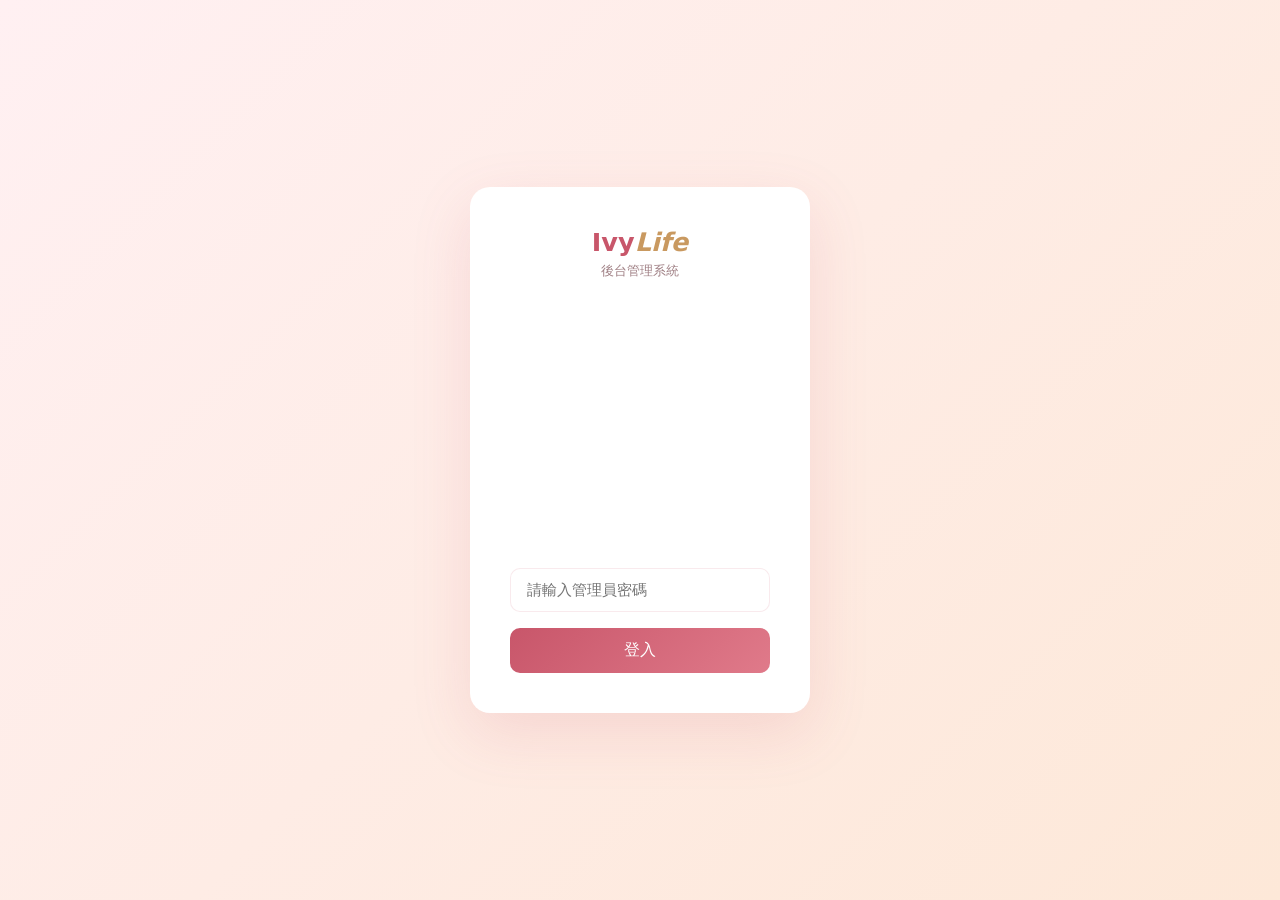
==== ivy-cms/index.html @ 9a185dad "fix(security): add noindex/nocache meta to ivy-cms" ====
<!DOCTYPE html>
<html lang="zh-TW">
<head>
<meta charset="UTF-8">
  <meta name="robots" content="noindex, nofollow, noarchive, nosnippet">
  <meta name="googlebot" content="noindex, nofollow">
  <meta http-equiv="Cache-Control" content="no-store, no-cache, must-revalidate">
  <meta http-equiv="Pragma" content="no-cache"><meta name="viewport" content="width=device-width,initial-scale=1.0">
<title>IvyLife 後台管理</title>
<!-- TipTap -->
<script type="module">
import{Editor}from'https://esm.sh/@tiptap/core@2.1.13';
import StarterKit from'https://esm.sh/@tiptap/starter-kit@2.1.13';
import{Heading}from'https://esm.sh/@tiptap/extension-heading@2.1.13';
import{Color}from'https://esm.sh/@tiptap/extension-color@2.1.13';
import{TextStyle}from'https://esm.sh/@tiptap/extension-text-style@2.1.13';
import Underline from'https://esm.sh/@tiptap/extension-underline@2.1.13';
import{Link}from'https://esm.sh/@tiptap/extension-link@2.1.13';
import{Image}from'https://esm.sh/@tiptap/extension-image@2.1.13';
// Extend Heading to preserve id + style attributes (for TOC anchors)
const CustomHeading=Heading.extend({addAttributes(){return{...this.parent?.(),id:{default:null,parseHTML:el=>el.getAttribute('id')||null,renderHTML:a=>a.id?{id:a.id}:{}},style:{default:null,parseHTML:el=>el.getAttribute('style')||null,renderHTML:a=>a.style?{style:a.style}:{}}};}});
// Extend Link to preserve name + id attributes
const CustomLink=Link.extend({addAttributes(){return{...this.parent?.(),name:{default:null,parseHTML:el=>el.getAttribute('name')||null,renderHTML:a=>a.name?{name:a.name}:{}},id:{default:null,parseHTML:el=>el.getAttribute('id')||null,renderHTML:a=>a.id?{id:a.id}:{}}};}});
// Extend Image to preserve data-link attribute (for clickable images)
const CustomImage=Image.extend({addAttributes(){return{...this.parent?.(),dataLink:{default:null,parseHTML:el=>{var p=el.parentElement;if(p&&p.tagName==='A'&&p.getAttribute('href'))return p.getAttribute('href');return el.getAttribute('data-link')||null;},renderHTML:a=>a.dataLink?{'data-link':a.dataLink}:{}}};}});
window._TT={Editor,StarterKit,Heading,Color,TextStyle,Underline,CustomHeading,CustomLink,CustomImage};
document.dispatchEvent(new Event('tiptap-ready'));
</script>
<style>
*{box-sizing:border-box;margin:0;padding:0}
:root{--rose:#c8566a;--rose-l:#f2a5b0;--rose-p:#fff0f2;--gold:#c99960;--dark:#2d2020;--gray:#a08085;--bg:#f8f4f5;--bd:rgba(200,86,106,0.12)}
body{font-family:'Noto Sans TC',system-ui,sans-serif;background:var(--bg);color:var(--dark)}
.lw{min-height:100vh;display:flex;align-items:center;justify-content:center;background:linear-gradient(135deg,#fff0f2,#fde8d8)}
.lb{background:white;border-radius:20px;padding:2.5rem;width:340px;box-shadow:0 20px 60px rgba(200,86,106,0.15);text-align:center}
.ll{font-size:1.6rem;font-weight:700;margin-bottom:0.3rem}.ll .ivy{color:var(--rose)}.ll .life{color:var(--gold);font-style:italic}
.ls{font-size:0.82rem;color:var(--gray);margin-bottom:18rem}
.lb input{width:100%;padding:12px 16px;border:1.5px solid var(--bd);border-radius:10px;font-size:0.95rem;outline:none;font-family:inherit;margin-bottom:1rem}
.lb input:focus{border-color:var(--rose)}
.bp{width:100%;padding:12px;background:linear-gradient(135deg,var(--rose),#e07a8a);color:white;border:none;border-radius:10px;font-size:1rem;font-family:inherit;cursor:pointer;font-weight:500}
.al{display:grid;grid-template-columns:220px 1fr;min-height:100vh}
.sb{background:var(--dark);color:white;padding:1.5rem 0;position:sticky;top:0;height:100vh;overflow-y:auto;display:flex;flex-direction:column}
.sl{display:flex;align-items:center;gap:8px;padding:0 1.5rem 1.5rem;border-bottom:1px solid rgba(255,255,255,0.08);font-size:1.2rem;font-weight:700}
.sl .ivy{color:var(--rose-l)}.sl .life{color:var(--gold);font-style:italic}
.sm{padding:1rem 0;list-style:none;flex:1}
.sm li button{display:flex;align-items:center;gap:0.7rem;width:100%;padding:0.7rem 1.5rem;color:rgba(255,255,255,0.6);font-size:0.88rem;background:none;border:none;cursor:pointer;font-family:inherit;transition:all 0.2s}
.sm li.ac button{color:white;background:rgba(200,86,106,0.2);border-left:3px solid var(--rose)}
.sm li button:hover{color:white;background:rgba(200,86,106,0.1)}
.sf{padding:0 1.5rem 1.5rem;margin-top:auto}
.ma{background:var(--bg);overflow-y:auto;height:calc(100vh - 56px)}
.tb{background:white;border-bottom:1px solid var(--bd);padding:1rem 2rem;display:flex;align-items:center;justify-content:space-between;position:sticky;top:0;z-index:10}
.tb h1{font-size:1.1rem;font-weight:600}
.btn{padding:8px 18px;border-radius:8px;font-size:0.85rem;font-family:inherit;cursor:pointer;border:none;font-weight:500;transition:all 0.2s}
.bo{background:white;color:var(--rose);border:1.5px solid var(--rose-l)!important}
.br{background:linear-gradient(135deg,var(--rose),#e07a8a);color:white;border:none}
.bs{padding:5px 12px;font-size:0.78rem}
.ct{padding:2rem}
.sg{display:grid;grid-template-columns:repeat(4,1fr);gap:1rem;margin-bottom:1.5rem}
.sc{background:white;border-radius:12px;padding:1.2rem 1.5rem;border:1px solid var(--bd)}
.sc .n{font-size:2rem;font-weight:700;color:var(--rose)}.sc .l{font-size:0.78rem;color:var(--gray);margin-top:0.2rem}
.pn{background:white;border-radius:16px;border:1px solid var(--bd);overflow:clip;margin-bottom:1.5rem}
.ph{padding:1.2rem 1.5rem;border-bottom:1px solid var(--bd);display:flex;align-items:center;justify-content:space-between}
.ph h2{font-size:0.95rem;font-weight:600}
.pb{padding:1.5rem}
.fr{display:grid;grid-template-columns:1fr 1fr;gap:1rem;margin-bottom:1rem}
.fg{display:flex;flex-direction:column;gap:0.4rem;margin-bottom:1rem}
.fg label{font-size:0.8rem;font-weight:500;color:var(--gray)}
.fg input,.fg select,.fg textarea{padding:10px 14px;border:1.5px solid var(--bd);border-radius:8px;font-size:0.88rem;outline:none;font-family:inherit;color:var(--dark);background:white;transition:border-color 0.2s}
.fg input:focus,.fg select:focus,.fg textarea:focus{border-color:var(--rose)}
.fg textarea{resize:vertical;min-height:80px}
#qe{min-height:400px;font-size:0.92rem}#qe .ProseMirror{min-height:200px;outline:none;padding:12px;line-height:1.7;font-size:1rem;word-break:break-word}
.ProseMirror h2{font-size:1.35rem;font-weight:700;margin:1rem 0 .4rem}
.ProseMirror h3{font-size:1.15rem;font-weight:600;margin:.8rem 0 .3rem}
.ProseMirror p{margin:.3rem 0}
.ProseMirror ul,.ProseMirror ol{padding-left:1.4rem;margin:.3rem 0}
.ProseMirror blockquote{border-left:4px solid var(--rose);padding-left:.8rem;color:#555;margin:.6rem 0}
.ProseMirror pre{background:#1e1e2e;color:#cdd6f4;padding:1rem;border-radius:6px;overflow-x:auto}
.ProseMirror code{background:#f0f0f0;padding:1px 4px;border-radius:3px}
.ProseMirror img{max-width:100%;border-radius:8px;display:block;margin:.5rem 0}
.ProseMirror a{color:var(--rose);text-decoration:underline}
.ProseMirror-focused{outline:none}
#tt-bar{display:flex;flex-wrap:wrap;gap:3px;padding:6px 8px;background:#fff;border-bottom:1px solid var(--bd);position:sticky;top:0;z-index:100;box-shadow:0 2px 6px rgba(0,0,0,.07);border-radius:8px 8px 0 0}
.tt-btn{padding:3px 7px;border:1px solid #e0e0e0;border-radius:4px;background:#fff;cursor:pointer;font-size:12px;min-width:26px;text-align:center;line-height:1.6;transition:background .12s}
.tt-btn:hover{background:#f5f5f5}
.tt-btn.on{background:var(--rose);color:#fff;border-color:var(--rose)}
.tt-sep{width:1px;background:#e0e0e0;margin:2px 3px;align-self:stretch}
.tt-sel{padding:3px 5px;border:1px solid #e0e0e0;border-radius:4px;font-size:12px;background:#fff;cursor:pointer;height:26px}
.tt-color{width:22px;height:22px;padding:0;border:1px solid #e0e0e0;border-radius:4px;cursor:pointer}<!DOCTYPE html>
<html lang="zh-TW">
<head>
<meta charset="UTF-8"><meta name="viewport" content="width=device-width,initial-scale=1.0">
<title>IvyLife 後台管理</title>
<!-- TipTap -->
<script type="module">
import{Editor}from'https://esm.sh/@tiptap/core@2.1.13';
import StarterKit from'https://esm.sh/@tiptap/starter-kit@2.1.13';
import{Color}from'https://esm.sh/@tiptap/extension-color@2.1.13';
import{TextStyle}from'https://esm.sh/@tiptap/extension-text-style@2.1.13';
import Underline from'https://esm.sh/@tiptap/extension-underline@2.1.13';
import{Link}from'https://esm.sh/@tiptap/extension-link@2.1.13';
import{Image}from'https://esm.sh/@tiptap/extension-image@2.1.13';
window._TT={Editor,StarterKit,Color,TextStyle,Underline,Link,Image};
document.dispatchEvent(new CustomEvent('tiptap-ready'));
</script>
<style>
*{box-sizing:border-box;margin:0;padding:0}
:root{--rose:#c8566a;--rose-l:#f2a5b0;--rose-p:#fff0f2;--gold:#c99960;--dark:#2d2020;--gray:#a08085;--bg:#f8f4f5;--bd:rgba(200,86,106,0.12)}
body{font-family:'Noto Sans TC',system-ui,sans-serif;background:var(--bg);color:var(--dark)}
.lw{min-height:100vh;display:flex;align-items:center;justify-content:center;background:linear-gradient(135deg,#fff0f2,#fde8d8)}
.lb{background:white;border-radius:20px;padding:2.5rem;width:340px;box-shadow:0 20px 60px rgba(200,86,106,0.15);text-align:center}
.ll{font-size:1.6rem;font-weight:700;margin-bottom:0.3rem}.ll .ivy{color:var(--rose)}.ll .life{color:var(--gold);font-style:italic}
.ls{font-size:0.82rem;color:var(--gray);margin-bottom:18rem}
.lb input{width:100%;padding:12px 16px;border:1.5px solid var(--bd);border-radius:10px;font-size:0.95rem;outline:none;font-family:inherit;margin-bottom:1rem}
.lb input:focus{border-color:var(--rose)}
.bp{width:100%;padding:12px;background:linear-gradient(135deg,var(--rose),#e07a8a);color:white;border:none;border-radius:10px;font-size:1rem;font-family:inherit;cursor:pointer;font-weight:500}
.al{display:grid;grid-template-columns:220px 1fr;min-height:100vh}
.sb{background:var(--dark);color:white;padding:1.5rem 0;position:sticky;top:0;height:100vh;overflow-y:auto;display:flex;flex-direction:column}
.sl{display:flex;align-items:center;gap:8px;padding:0 1.5rem 1.5rem;border-bottom:1px solid rgba(255,255,255,0.08);font-size:1.2rem;font-weight:700}
.sl .ivy{color:var(--rose-l)}.sl .life{color:var(--gold);font-style:italic}
.sm{padding:1rem 0;list-style:none;flex:1}
.sm li button{display:flex;align-items:center;gap:0.7rem;width:100%;padding:0.7rem 1.5rem;color:rgba(255,255,255,0.6);font-size:0.88rem;background:none;border:none;cursor:pointer;font-family:inherit;transition:all 0.2s}
.sm li.ac button{color:white;background:rgba(200,86,106,0.2);border-left:3px solid var(--rose)}
.sm li button:hover{color:white;background:rgba(200,86,106,0.1)}
.sf{padding:0 1.5rem 1.5rem;margin-top:auto}
.ma{background:var(--bg);overflow-y:auto;height:calc(100vh - 56px)}
.tb{background:white;border-bottom:1px solid var(--bd);padding:1rem 2rem;display:flex;align-items:center;justify-content:space-between;position:sticky;top:0;z-index:10}
.tb h1{font-size:1.1rem;font-weight:600}
.btn{padding:8px 18px;border-radius:8px;font-size:0.85rem;font-family:inherit;cursor:pointer;border:none;font-weight:500;transition:all 0.2s}
.bo{background:white;color:var(--rose);border:1.5px solid var(--rose-l)!important}
.br{background:linear-gradient(135deg,var(--rose),#e07a8a);color:white;border:none}
.bs{padding:5px 12px;font-size:0.78rem}
.ct{padding:2rem}
.sg{display:grid;grid-template-columns:repeat(4,1fr);gap:1rem;margin-bottom:1.5rem}
.sc{background:white;border-radius:12px;padding:1.2rem 1.5rem;border:1px solid var(--bd)}
.sc .n{font-size:2rem;font-weight:700;color:var(--rose)}.sc .l{font-size:0.78rem;color:var(--gray);margin-top:0.2rem}
.pn{background:white;border-radius:16px;border:1px solid var(--bd);overflow:clip;margin-bottom:1.5rem}
.ph{padding:1.2rem 1.5rem;border-bottom:1px solid var(--bd);display:flex;align-items:center;justify-content:space-between}
.ph h2{font-size:0.95rem;font-weight:600}
.pb{padding:1.5rem}
.fr{display:grid;grid-template-columns:1fr 1fr;gap:1rem;margin-bottom:1rem}
.fg{display:flex;flex-direction:column;gap:0.4rem;margin-bottom:1rem}
.fg label{font-size:0.8rem;font-weight:500;color:var(--gray)}
.fg input,.fg select,.fg textarea{padding:10px 14px;border:1.5px solid var(--bd);border-radius:8px;font-size:0.88rem;outline:none;font-family:inherit;color:var(--dark);background:white;transition:border-color 0.2s}
.fg input:focus,.fg select:focus,.fg textarea:focus{border-color:var(--rose)}
.fg textarea{resize:vertical;min-height:80px}
#qe{min-height:400px;font-size:0.92rem}#qe .ql-editor{min-height:350px;font-size:0.95rem;line-height:1.8}#qe .ql-editor img{max-width:100%;height:auto;display:block;margin:8px 0}
.ql-toolbar.ql-snow{border-color:var(--bd)!important;border-radius:8px 8px 0 0;position:sticky;top:0;z-index:100;background:white;box-shadow:0 2px 8px rgba(0,0,0,.08)}
.ql-container.ql-snow{border-color:var(--bd)!important;border-radius:0 0 8px 8px;font-family:inherit}
.cu-row{display:flex;gap:0.5rem;align-items:center;flex-wrap:wrap}
.cu-row input{flex:1;min-width:200px}
.cu-btn{cursor:pointer;background:var(--rose);color:white;padding:0.45rem 0.9rem;border-radius:7px;font-size:0.82rem;white-space:nowrap;font-family:inherit;font-weight:500}
.cp-wrap{display:none;align-items:center;gap:0.8rem;margin-top:0.5rem}
.cp-wrap img{max-width:160px;max-height:100px;object-fit:cover;border-radius:6px;border:1px solid var(--bd)}
table{width:100%;border-collapse:collapse}
thead th{font-size:0.75rem;font-weight:600;color:var(--gray);padding:0.6rem 1rem;text-align:left;border-bottom:1px solid var(--bd)}
tbody tr{border-bottom:1px solid var(--bd);cursor:pointer;transition:background 0.15s}
tbody tr:hover{background:var(--rose-p)}
tbody td{padding:0.8rem 1rem;font-size:0.88rem}
.bp2{padding:2px 10px;border-radius:50px;font-size:0.72rem;font-weight:500}
.bp2.pu{background:#d1fae5;color:#065f46}.bp2.dr{background:#fef3c7;color:#92400e}
.tg{position:relative;display:inline-block;width:42px;height:24px}
.tg input{opacity:0;width:0;height:0}
.sl2{position:absolute;cursor:pointer;inset:0;background:#ccc;border-radius:12px;transition:.3s}
.sl2:before{position:absolute;content:"";height:18px;width:18px;left:3px;bottom:3px;background:white;border-radius:50%;transition:.3s}
input:checked+.sl2{background:var(--rose)}
input:checked+.sl2:before{transform:translateX(18px)}
.ts{position:fixed;bottom:2rem;right:2rem;background:#1a1a1a;color:white;padding:12px 20px;border-radius:10px;font-size:0.85rem;z-index:1000;opacity:0;transform:translateY(10px);transition:all 0.3s;pointer-events:none}
.ts.sh{opacity:1;transform:translateY(0)}.ts.ok{border-left:3px solid #10b981}.ts.er{border-left:3px solid #ef4444}
@media(max-width:768px){.al{grid-template-columns:1fr}.sb{display:none}.fr{grid-template-columns:1fr}.sg{grid-template-columns:1fr 1fr}}
.fc.half{width:calc(50% - 8px)}.fg{margin-bottom:14px}.fg>.lb{display:block}.fg.two{display:grid;grid-template-columns:1fr 1fr;gap:14px;margin-bottom:14px}.fg.two>div{margin-bottom:0}.fg{margin-bottom:14px}.fg>.lb{display:block}.fg.two{display:grid;grid-template-columns:1fr 1fr;gap:14px;margin-bottom:14px}.fg.two>div{margin-bottom:0}#p-ca .tb{overflow-x:auto}#p-ca table{width:100%;min-width:400px;border-collapse:collapse}#p-ca table th,#p-ca table td{padding:8px 12px;text-align:left;border-bottom:1px solid #eee;white-space:nowrap;word-break:normal}#p-ca table th{background:var(--rose);color:white;font-weight:600}
</style></head>
<body>
<div id="lp" class="lw">
  <div class="lb">
    <div class="ll"><span class="ivy">Ivy</span><span class="life">Life</span></div>
    <div class="ls">後台管理系統</div>
    <input type="password" id="pwIn" placeholder="請輸入管理員密碼" onkeydown="if(event.key==='Enter')doLogin()">
    <button class="bp" onclick="doLogin()">登入</button>
  </div>
</div>
<div id="ap" class="al" style="display:none">
  <aside class="sb">
    <div class="sl"><span class="ivy">Ivy</span><span class="life">Life</span></div>
    <ul class="sm" id="nav">
      <li data-p="db" class="ac"><button onclick="go('db')">📊 總覽</button></li>
      <li data-p="ar"><button onclick="go('ar')">📝 文章管理</button></li>
      <li data-p="na"><button onclick="go('na')">✏️ 新增文章</button></li>
      <li data-p="ca"><button onclick="go('ca')">🏷️ 分類管理</button></li>
    </ul>
    <div class="sf">
      <a href="/" target="_blank" class="btn bo" style="display:block;text-align:center;font-size:0.82rem;padding:8px;text-decoration:none;margin-bottom:0.5rem">↗ 前往前台</a>
      <button onclick="logout()" style="display:block;width:100%;text-align:center;font-size:0.82rem;padding:6px;background:none;color:rgba(255,255,255,0.4);border:none;cursor:pointer;font-family:inherit">登出</button>
    </div>
  </aside>
  <main class="ma">
    <div id="p-db">
      <div class="tb"><h1>📊 網站總覽</h1><span id="upd" style="font-size:0.78rem;color:var(--gray)"></span></div>
      <div class="ct">
        <div class="sg">
          <div class="sc"><div class="n" id="st">-</div><div class="l">篇文章</div></div>
          <div class="sc"><div class="n" id="sp">-</div><div class="l">已發布</div></div>
          <div class="sc"><div class="n" id="sd">-</div><div class="l">草稿</div></div>
          <div class="sc"><div class="n" id="sc2">-</div><div class="l">個分類</div></div>
        </div>
        <div class="pn"><div class="ph"><h2>最新文章</h2><button class="btn br bs" onclick="go('na')">+ 新增</button></div>
        <table><thead><tr><th>標題</th><th>分類</th><th>狀態</th><th>日期</th><th>操作</th></tr></thead><tbody id="rl"></tbody></table></div>
      </div>
    </div>
    <div id="p-ar" style="display:none">
      <div class="tb"><h1>📝 文章管理</h1><input id="art-search" type="text" placeholder="搜尋文章標題..." oninput="loadAR()" style="padding:6px 12px;border:1px solid var(--bd);border-radius:6px;font-size:14px;width:220px;margin-left:12px"><button class="btn br bs" onclick="go('na')">+ 新增文章</button></div>
      <div class="ct"><div class="pn">
        <table><thead><tr><th>標題</th><th>分類</th><th>狀態</th><th>日期</th><th>操作</th></tr></thead><tbody id="al2"></tbody></table>
      </div></div>
    </div>
    <div id="p-na" style="display:none">
      <div class="tb"><h1 id="ftt">✏️ 新增文章</h1><button class="btn bo bs" onclick="go('db')">✕ 取消</button></div>
      <div class="ct"><div class="pn"><div class="pb">
        <input type="hidden" id="eid">
        <div class="fr">
          <div class="fg"><label>文章標題 *</label><input type="text" id="eti" placeholder="例：台南必吃美食推薦"></div>
          <div class="fg"><label>分類</label><select id="ecat"><option value="">-- 選擇分類 --</option></select></div>
        </div>
        <div class="fr">
          <div class="fg"><label>Slug（網址）*</label><input type="text" id="esl" placeholder="例：tastyfood01"></div>
          <div class="fg"><label>SEO 標題（選填）</label><input type="text" id="emt" placeholder="留空自動帶入標題"></div>
        </div>
        <div class="fg"><label>摘要</label><textarea id="esyn" rows="3" placeholder="一段簡短描述…"></textarea></div>
        <div class="fg"><label>SEO 描述</label><input type="text" id="emd" placeholder="留空自動帶入摘要"></div>
        <div class="fg">
          <label>封面圖片</label>
          <div class="cu-row">
            <input type="text" id="ecov" placeholder="https://... 或點擊上傳">
            <label class="cu-btn">📸 上傳圖片<input type="file" id="cfi" accept="image/*" style="display:none" onchange="uploadCover(event)"></label>
          </div>
          <div class="cp-wrap" id="cpw"><img id="cpi" src="" alt="封面預覽"><span id="cps" style="font-size:0.78rem;color:#888"></span></div>
        </div>
        <div style="border-top:1.5px solid var(--bd);margin:0.5rem 0 1rem;padding-top:1rem"><span style="font-size:0.75rem;font-weight:600;color:var(--rose);letter-spacing:0.08em">📍 店家資訊</span></div>
<div class="fr">
<div class="fg"><label>城市</label><select id="ecity"><option value="">-- 選擇城市 --</option><option value="台北市">台北市</option><option value="新北市">新北市</option><option value="桃園市">桃園市</option><option value="台中市">台中市</option><option value="台南市">台南市</option><option value="高雄市">高雄市</option><option value="基隆市">基隆市</option><option value="新竹市">新竹市</option><option value="嘉義市">嘉義市</option><option value="新竹縣">新竹縣</option><option value="苗栗縣">苗栗縣</option><option value="彰化縣">彰化縣</option><option value="南投縣">南投縣</option><option value="雲林縣">雲林縣</option><option value="嘉義縣">嘉義縣</option><option value="屏東縣">屏東縣</option><option value="宜蘭縣">宜蘭縣</option><option value="花蓮縣">花蓮縣</option><option value="台東縣">台東縣</option><option value="澎湖縣">澎湖縣</option><option value="金門縣">金門縣</option><option value="連江縣">連江縣</option></select></div>
<div class="fg"><label>關鍵字</label><input type="text" id="ekw" placeholder="例：台南美食,拉麵,東區"></div>
</div>
<div class="fr">
<div class="fg"><label>店家名稱</label><input type="text" id="esn" placeholder="例：美味拉麵店"></div>
<div class="fg"><label>電話</label><input type="text" id="esp" placeholder="例：06-1234567"></div>
</div>
<div class="fg"><label>店家地址</label><input type="text" id="esa" placeholder="例：台南市東區東門路一段100號"></div>
<div class="fg"><label>營業時間</label><input type="text" id="esh" placeholder="例：週二至週日 11:00-21:00（週一公休）"></div>
<div class="fg"><label>文章內文</label><div id="tt-editor-wrap" style="border:1px solid var(--bd);border-radius:8px"><div id="tt-bar"></div><div id="tiptap-editor"></div></div></div>
        <div class="fg" style="margin-top:0.5rem">
          <div style="display:flex;align-items:center;gap:0.7rem">
            <label class="tg"><input type="checkbox" id="epub" checked><span class="sl2"></span></label>
            <span style="font-size:0.88rem">立即發布</span>
          </div>
        </div>
        <div style="display:flex;gap:0.8rem;margin-top:1rem">
          <button class="btn" style="background:#f0e8d8;color:#8b6914;border:1px solid #d4b983" onclick="saveAsDraft()">📝 儲存為草稿</button> <button class="btn br" onclick="saveArt()">💾 儲存文章</button>
          <button class="btn bo" onclick="go('ar')">取消</button>
        </div>
      </div></div></div>
    </div>
    <div id="p-ca" style="display:none"><div class="tb"><h1 class="tb h1">🗂️ 分類管理</h1><div style="background:#fff;padding:16px;border-radius:10px;box-shadow:0 1px 4px rgba(0,0,0,.08);margin-bottom:16px"><div class="fg two"><div><label class="lb">分類名稱</label><div class="lb"><input type="text" id="cn-name" placeholder="例：美食餐廳"></div></div><div><label class="lb">Slug</label><div class="lb"><input type="text" id="cn-slug" placeholder="例：tastyfood"></div></div></div><div style="display:flex;gap:12px;align-items:flex-end"><div><label class="lb">排序</label><div class="lb"><input type="number" id="cn-sort" value="1" style="width:80px"></div></div><button class="btn br" onclick="addCat()" style="margin-bottom:1px;height:38px">＋ 新增分類</button></div></div><div style="background:#fff;border-radius:10px;box-shadow:0 1px 4px rgba(0,0,0,.08);overflow:hidden"><table style="width:100%;border-collapse:collapse"><thead><tr style="background:#f9f0f0"><th style="padding:12px 16px;text-align:left;font-size:13px;color:var(--gray)">名稱</th><th style="padding:12px 16px;text-align:left;font-size:13px;color:var(--gray)">Slug</th><th style="padding:12px 16px;text-align:center;font-size:13px;color:var(--gray)">排序</th><th style="padding:12px 16px;text-align:center;font-size:13px;color:var(--gray)">操作</th></tr></thead><tbody id="cl"></tbody></table></div></div></div>
    </div>
  </main>
</div>
<div class="ts" id="ts"></div>
<script>
const SB='https://zsebcpfblecwumbaxeaz.supabase.co';
const K='eyJhbGciOiJIUzI1NiIsInR5cCI6IkpXVCJ9.eyJpc3MiOiJzdXBhYmFzZSIsInJlZiI6InpzZWJjcGZibGVjd3VtYmF4ZWF6Iiwicm9sZSI6InNlcnZpY2Vfcm9sZSIsImlhdCI6MTc3Mzc5NTMyNywiZXhwIjoyMDg5MzcxMzI3fQ.g0rsqNO6cItp8Qw3ybveVwX2afjTSWtS7WFHL_320jQ';
const PW='ivy2024admin';
let eid=null,q=null;

function toast(msg,err){var el=document.getElementById('ts-toast');if(!el){el=document.createElement('div');el.id='ts-toast';el.style='position:fixed;bottom:24px;right:24px;padding:12px 20px;border-radius:8px;font-size:14px;z-index:9999;box-shadow:0 4px 12px rgba(0,0,0,.2);transition:opacity .5s;pointer-events:none';document.body.appendChild(el);}el.textContent=msg;el.style.background=err?'#e53935':'#43a047';el.style.color='#fff';el.style.opacity='1';clearTimeout(el._t);el._t=setTimeout(function(){el.style.opacity='0';},2800);}
function doLogin(){
  const pw=document.getElementById('pwIn').value;
  if(pw===PW){
    sessionStorage.setItem('ia','1');
    document.getElementById('lp').style.display='none';
    document.getElementById('ap').style.display='grid';
    go('db');
  } else {
    const el=document.getElementById('pwIn');
    el.style.borderColor='#ef4444';el.value='';el.placeholder='\u5bc6\u78bc\u932f\u8aa4\uff0c\u8acb\u91cd\u8a66';
    setTimeout(()=>{el.style.borderColor='';el.placeholder='\u8acb\u8f38\u5165\u7ba1\u7406\u54e1\u5bc6\u78bc';},1500);
  }
}
function logout(){sessionStorage.removeItem('ia');location.reload();}

async function sb(path,opts={}){
  const r=await fetch(SB+path,{...opts,headers:{'apikey':K,'Authorization':'Bearer '+K,'Content-Type':'application/json',...(opts.headers||{})}});
  if(!r.ok){const e=await r.text();throw new Error(e);}
  return (r.status===204||r.status===201)?null:r.json();
}

function go(p){
  ['db','ar','na','ca'].forEach(x=>{const e=document.getElementById('p-'+x);if(e)e.style.display=x===p?'block':'none';});
  document.querySelectorAll('#nav li').forEach(li=>li.classList.toggle('ac',li.dataset.p===p));
  if(p==='db')loadDB();
  else if(p==='ar')loadAR();
  else if(p==='na')initNA();
  else if(p==='ca')loadCA();
}

async function loadDB(){
  try{
    const [arts,cats]=await Promise.all([sb('/rest/v1/ivy_articles?select=id,published'),sb('/rest/v1/ivy_categories?select=id')]);
    const s=(id,v)=>{const e=document.getElementById(id);if(e)e.textContent=v;};
    s('st',arts.length);s('sp',arts.filter(a=>a.published).length);s('sd',arts.filter(a=>!a.published).length);s('sc2',cats.length);
    const u=document.getElementById('upd');if(u)u.textContent='\u66f4\u65b0\u65bc '+new Date().toLocaleTimeString('zh-TW');
    const rec=await sb('/rest/v1/ivy_articles?select=id,title,published,created_at,ivy_categories(name)&order=created_at.desc&limit=100');
    const el=document.getElementById('rl');if(el)el.innerHTML=rec.map(row).join('');
  }catch(e){toast('\u8f09\u5165\u5931\u6557\uff1a'+e.message,1);}
}

async function loadAR(){
  try{
    const arts=await sb('/rest/v1/ivy_articles?select=id,title,published,created_at,ivy_categories(name)&order=created_at.desc');
    const q=(document.getElementById('art-search')||{}).value||'';const el=document.getElementById('al2');if(el)el.innerHTML=(q?arts.filter(a=>(a.title||'').toLowerCase().includes(q.toLowerCase())):arts).map(row).join('');
  }catch(e){toast('\u8f09\u5165\u5931\u6557\uff1a'+e.message,1);}
}

function row(a){
  return '<tr data-art-id="'+a.id+'" onclick="editArt('+a.id+')">'
    +'<td style="font-weight:500">'+a.title+'</td>'
    +'<td style="font-size:0.78rem;color:#888">'+(a.ivy_categories?.name||'')+'</td>'
    +'<td><span class="bp2 '+(a.published?'pu':'dr')+'">'+(a.published?'\u5df2\u767c\u5e03':'\u8349\u7a3f')+'</span></td>'
    +'<td style="font-size:0.78rem;color:#888">'+new Date(a.created_at).toLocaleDateString('zh-TW')+'</td>'
    +'<td><button class="btn bo bs" onclick="event.stopPropagation();editArt('+a.id+')">\u7de8\u8f2f</button> <button style="background:#e74c3c;color:white;border:none;padding:4px 10px;border-radius:6px;cursor:pointer;font-size:0.82rem" onclick="event.stopPropagation();delArt('+a.id+')">\ud83d\uddd1 \u522a\u9664</button></td></tr>';
}

async function loadCatSel(){
  const cats=await sb('/rest/v1/ivy_categories?select=id,name&order=sort_order');
  const sel=document.getElementById('ecat');if(!sel)return;
  const v=sel.value;
  sel.innerHTML='<option value="">-- \u9078\u64c7\u5206\u985e --</option>'+cats.map(c=>'<option value="'+c.id+'">'+c.name+'</option>').join('');
  if(v)sel.value=v;
}

async function initNA(){
  eid=null;
  const t=document.getElementById('ftt');if(t)t.textContent='\u270f\ufe0f \u65b0\u589e\u6587\u7ae0';
  ['eid','eti','esl','esyn','ecov','emt','emd','ecity','ekw','esn','esp','esa','esh'].forEach(i=>{const e=document.getElementById(i);if(e)e.value='';});
  const ep=document.getElementById('epub');if(ep)ep.checked=true;
  const cw=document.getElementById('cpw');if(cw)cw.style.display='none';
  await loadCatSel();
  initEditor();
  if(window.editor){window.editor.commands.clearContent();window.editor.history.clear();}
  setTimeout(restoreDraft,500);
}

async function delArt(id){
  if(!confirm('確定要刪除這篇文章？此操作不可撤銷'))return;
  // Optimistic UI: 立即從列表移除
  var row=document.querySelector('[data-art-id="'+id+'"]');
  var parent=row?row.parentElement:null;
  var nextSibling=row?row.nextSibling:null;
  if(row)row.remove();
  toast('✓ 刪除中...');
  // 背景發送 DELETE
  try{
    await sb('/rest/v1/ivy_articles?id=eq.'+id,{method:'DELETE'});
    toast('文章已刪除');
  }catch(e){
    // 失敗則還原列表
    if(row&&parent){
      if(nextSibling)parent.insertBefore(row,nextSibling);
      else parent.appendChild(row);
    }
    toast('刪除失敗：'+e.message,1);
  }
}

async function editArt(id){
  eid=id;go('na');await loadCatSel();
  try{
    const [a]=await sb('/rest/v1/ivy_articles?id=eq.'+id+'&select=*');
    const t=document.getElementById('ftt');if(t)t.texContent='\u270f\ufe0f \u7de8\u8f2f\u6587\u7ae0';
    const sv=(i,v)=>{const e=document.getElementById(i);if(e)e.value=v||'';};
    sv('eid',a.id);sv('eti',a.title);sv('esl',a.slug);sv('esyn',a.synopsis);
    sv('ecov',a.cover_image);sv('emt',a.meta_title);sv('emd',a.meta_description);sv('ecity',a.city);sv('ekw',a.keywords);sv('esn',a.store_name);sv('esp',a.store_phone);sv('esa',a.store_address);sv('esh',a.store_hours);
    const ep=document.getElementById('epub');if(ep)ep.checked=!!a.published;
    const ec=document.getElementById('ecat');if(ec)ec.value=a.category_id||'';
    if(a.cover_image){
      const ci=document.getElementById('cpi');if(ci)ci.src=a.cover_image;
      const cw=document.getElementById('cpw');if(cw)cw.style.display='flex';
    }
    if(window.editor){if(a.content){window.editor.commands.setContent(a.content||''  ,false);}else{window.editor.commands.clearContent();}}
  }catch(e){toast('\u8f09\u5165\u5931\u6557\uff1a'+e.message,1);}
}


function initEditor(){
  if(window.editor)return;
  if(!window._TT){document.addEventListener('tiptap-ready',initEditor,{once:true});return;}
  const{Editor,StarterKit,Color,TextStyle,Underline,CustomHeading,CustomLink,CustomImage}=window._TT;
  window.editor=new Editor({
    element:document.getElementById('tiptap-editor'),
    extensions:[
      StarterKit.configure({heading:false,paragraph:{},codeBlock:{}}),
      CustomHeading.configure({levels:[2,3,4]}),
      TextStyle,Color,Underline,
      CustomLink.configure({openOnClick:false,autolink:true}),
      CustomImage.configure({inline:false}),
    ],
    editorProps:{attributes:{style:'min-height:220px;padding:12px;outline:none'}},
    onUpdate(){ttUpdateBar()},
    onSelectionUpdate(){ttUpdateBar()},
  });
  ttBuildBar();
}

function ttPromptImgLink(img){
  if(!img||!window.editor)return;
  var currentHref='';
  var wrappingA=img.closest('a');
  if(wrappingA)currentHref=wrappingA.getAttribute('href')||'';
  if(!currentHref)currentHref=img.getAttribute('data-link')||'';
  var url=prompt('設定圖片點擊後要前往的連結網址：\n\n(輸入空白即可移除連結)', currentHref);
  if(url===null)return;
  var src=img.getAttribute('src')||'';
  // 用 editor state 找到這張圖片的 position
  var pos=null;
  window.editor.state.doc.descendants(function(node,p){
    if(node.type.name==='image'&&node.attrs.src===src){pos=p;return false;}
  });
  if(pos===null){toast('找不到圖片，請再試一次',1);return;}
  // 更新 attribute
  var tr=window.editor.state.tr;
  var node=window.editor.state.doc.nodeAt(pos);
  tr.setNodeMarkup(pos,undefined,Object.assign({},node.attrs,{dataLink:url.trim()||null}));
  window.editor.view.dispatch(tr);
  toast(url.trim()?'✅ 已加上連結':'已移除連結');
}
// 監聽 editor 裡圖片點擊
if(!window._imgClickBound){
  window._imgClickBound=true;
  setTimeout(function bindImgClick(){
    var pm=document.querySelector('.ProseMirror');
    if(!pm){setTimeout(bindImgClick,500);return;}
    pm.addEventListener('click',function(e){
      if(e.target&&e.target.tagName==='IMG'){
        e.preventDefault();
        ttPromptImgLink(e.target);
      }
    });
  },1000);
}

function ttBuildBar(){
  var bar=document.getElementById('tt-bar');
  var tmpl=document.getElementById('tt-tmpl');
  if(!bar||!tmpl)return;
  bar.innerHTML=tmpl.innerHTML;
}

function ttUpdateBar(){
  if(!window.editor)return;
  const map={bold:'ttb-b',italic:'ttb-i',underline:'ttb-u',strike:'ttb-s',blockquote:'ttb-bq',codeBlock:'ttb-code',bulletList:'ttb-ul',orderedList:'ttb-ol'};
  Object.entries(map).forEach(function([k,id]){const el=document.getElementById(id);if(el)el.classList.toggle('on',editor.isActive(k));});
  const sel=document.getElementById('tt-h');
  if(sel){
    if(editor.isActive('heading',{level:2}))sel.value='2';
    else if(editor.isActive('heading',{level:3}))sel.value='3';
    else if(editor.isActive('heading',{level:4}))sel.value='4';
    else sel.value='';
  }
}

function ttH(v){if(!window.editor)return;v?editor.chain().focus().setHeading({level:parseInt(v)}).run():editor.chain().focus().setParagraph().run();}

function ttLink(){
  if(!window.editor)return;
  const url=prompt('\u8acb\u8f38\u5165\u9023\u7d50\uff1a','https://');
  if(!url)return;
  const sel=editor.state.selection;
  if(sel.empty)editor.chain().focus().insertContent('<a href="'+url+'">'+url+'</a>').run();
  else editor.chain().focus().setLink({href:url}).run();
}

function ttImg(){
  const qfi=document.getElementById('qfi');
  if(!qfi||!window.editor)return;
  window._masp=document.querySelector('.ma')?.scrollTop||0;
  window._wsp=window.scrollY;
  qfi.value='';
  qfi.onchange=function(){
    const file=qfi.files[0];if(!file)return;qfi.onchange=null;
    const ext=file.name.split('.').pop()||'jpg';
    const fn='img-'+Date.now()+'-'+Math.random().toString(36).slice(2)+'.'+ext;
    const xhr=new XMLHttpRequest();
    xhr.open('POST',SB+'/storage/v1/object/ivy-images/'+fn);
    xhr.setRequestHeader('Authorization','Bearer '+K);
    xhr.setRequestHeader('Content-Type',file.type);
    xhr.onload=function(){
      if(xhr.status>=200&&xhr.status<300){
        const url=SB+'/storage/v1/object/public/ivy-images/'+fn;
        editor.chain().focus().setImage({src:url}).run();
        setTimeout(function(){const ma=document.querySelector('.ma');if(ma)ma.scrollTop=window._masp;window.scrollTo(0,window._wsp);},100);
        if(ts){ts.className='ts';ts.textContent='\u2705 \u4e0a\u50b3\u6210\u529f';}
      }else{if(ts){ts.className='ts sh';ts.textContent='\u26a0\ufe0f \u5931\u6557';}}
    };
    xhr.send(file);
  };
  qfi.click();
}

async function saveAsDraft(){
  try{
    const t=document.getElementById('eti')?.value?.trim();
    const s=document.getElementById('esl')?.value?.trim();
    if(!t||!s){toast('請填寫標題和Slug',1);return;}
    // 強制 published=false
    const pubSwitch=document.getElementById('epub');
    const origPub=pubSwitch?.checked;
    if(pubSwitch)pubSwitch.checked=false;
    await saveArt();
    if(pubSwitch)pubSwitch.checked=origPub;
    // 清掉自動暫存
    try{localStorage.removeItem('ivy-draft-'+s);}catch(e){}
  }catch(e){toast('儲存失敗：'+e.message,1);}
}
function _getDraftKey(){
  const s=document.getElementById('esl')?.value?.trim();
  return s?'ivy-draft-'+s:(eid?'ivy-draft-edit-'+eid:'ivy-draft-new');
}
function autoSaveDraft(){
  if(!window.editor)return;
  try{
    const data={
      t:document.getElementById('eti')?.value||'',
      s:document.getElementById('esl')?.value||'',
      c:window.editor.getHTML(),
      cat:document.getElementById('ecat')?.value||'',
      syn:document.getElementById('esyn')?.value||'',
      ts:Date.now()
    };
    if(!data.t&&!data.c)return;
    localStorage.setItem(_getDraftKey(),JSON.stringify(data));
    const ind=document.getElementById('draft-ind');
    if(ind){ind.textContent='✓ 已自動暫存';ind.style.opacity='1';setTimeout(()=>{if(ind)ind.style.opacity='.5';},2000);}
  }catch(e){}
}
function restoreDraft(){
  if(eid)return; // 編輯舊文章不 restore
  try{
    const key='ivy-draft-new';
    const raw=localStorage.getItem(key);
    if(!raw)return;
    const d=JSON.parse(raw);
    if(!d.t&&!d.c)return;
    if(!confirm('找到上次未儲存的草稿，是否恢復？\n標題：'+(d.t||'(無)')))return;
    if(document.getElementById('eti'))document.getElementById('eti').value=d.t||'';
    if(document.getElementById('esl'))document.getElementById('esl').value=d.s||'';
    if(document.getElementById('esyn'))document.getElementById('esyn').value=d.syn||'';
    if(d.cat&&document.getElementById('ecat'))document.getElementById('ecat').value=d.cat;
    if(window.editor&&d.c)window.editor.commands.setContent(d.c,false);
    else if(d.c)document.addEventListener('tiptap-ready',()=>window.editor.commands.setContent(d.c,false),{once:true});
  }catch(e){}
}
// 自動暫存計時器
if(!window._draftTimer){
  window._draftTimer=setInterval(function(){
    const pNa=document.getElementById('p-na');
    if(pNa&&pNa.style.display!=='none')autoSaveDraft();
  },30000);
}
async function saveArt(){
  const id=document.getElementById('eid')?.value;
  const title=document.getElementById('eti')?.value.trim();
  const slug=document.getElementById('esl')?.value.trim();
  if(!title){toast('\u8acb\u586b\u5beb\u6587\u7ae0\u6a19\u984c',1);return;}
  if(!slug){toast('\u8acb\u586b\u5beb Slug',1);return;}
  const data={title,slug,
    synopsis:document.getElementById('esyn')?.value.trim()||null,
    content:window.editor?window.editor.getHTML():'',
    category_id:parseInt(document.getElementById('ecat')?.value)||null,
    cover_image:document.getElementById('ecov')?.value.trim()||null,
    city:document.getElementById('ecity')?.value.trim()||null,
    keywords:document.getElementById('ekw')?.value.trim()||null,
    store_name:document.getElementById('esn')?.value.trim()||null,
    store_phone:document.getElementById('esp')?.value.trim()||null,
    store_address:document.getElementById('esa')?.value.trim()||null,
    store_hours:document.getElementById('esh')?.value.trim()||null,
    meta_title:document.getElementById('emt')?.value.trim()||null,
    meta_description:document.getElementById('emd')?.value.trim()||null,
    published:document.getElementById('epub')?.checked,
    updated_at:new Date().toISOString()};
  try{
    if(id){await sb('/rest/v1/ivy_articles?id=eq.'+id,{method:'PATCH',body:JSON.stringify(data)});toast('\u6587\u7ae0\u5df2\u66f4\u65b0 \u2705');}
    else{await sb('/rest/v1/ivy_articles',{method:'POST',headers:{'Prefer':'return=minimal'},body:JSON.stringify(data)});toast('\u6587\u7ae0\u5df2\u5efa\u7acb \u2705');}
    go('ar');
  }catch(e){toast('\u5132\u5b58\u5931\u6557\uff1a'+e.message,1);}
}

async function uploadCover(e){
  const file=e.target.files?.[0];if(!file)return;
  const cs=document.getElementById('cps'),ci=document.getElementById('cpi'),cw=document.getElementById('cpw');
  if(ci)ci.src=URL.createObjectURL(file);if(cw)cw.style.display='flex';
  if(cs){cs.textContent='\u23eb \u4e0a\u50b3\u4e2d...';cs.style.color='#888';}
  const ext=file.name.split('.').pop()||'jpg';
  const fn='cover-'+Date.now()+'-'+Math.random().toString(36).slice(2)+'.'+ext;
  try{
    const r=await fetch(SB+'/storage/v1/object/ivy-images/'+fn,{method:'POST',headers:{'apikey':'eyJhbGciOiJIUzI1NiIsInR5cCI6IkpXVCJ9.eyJpc3MiOiJzdXBhYmFzZSIsInJlZiI6InpzZWJjcGZibGVjd3VtYmF4ZWF6Iiwicm9sZSI6InNlcnZpY2Vfcm9sZSIsImlhdCI6MTc3Mzc5NTMyNywiZXhwIjoyMDg5MzcxMzI3fQ.g0rsqNO6cItp8Qw3ybveVwX2afjTSWtS7WFHL_320jQ','Authorization':'Bearer eyJhbGciOiJIUzI1NiIsInR5cCI6IkpXVCJ9.eyJpc3MiOiJzdXBhYmFzZSIsInJlZiI6InpzZWJjcGZibGVjd3VtYmF4ZWF6Iiwicm9sZSI6InNlcnZpY2Vfcm9sZSIsImlhdCI6MTc3Mzc5NTMyNywiZXhwIjoyMDg5MzcxMzI3fQ.g0rsqNO6cItp8Qw3ybveVwX2afjTSWtS7WFHL_320jQ','Content-Type':file.type},body:file});
    if(!r.ok){const t=await r.text();throw new Error(t);}
    const ec=document.getElementById('ecov');if(ec)ec.value=SB+'/storage/v1/object/public/ivy-images/'+fn;
    if(cs){cs.textContent='\u2705 \u4e0a\u50b3\u6210\u529f';cs.style.color='#4caf50';}
  }catch(err){if(cs){cs.textContent='\u274c \u4e0a\u50b3\u5931\u6557';cs.style.color='#ef4444';}}
  e.target.value='';
}

async function loadCA(){
  try{const cats=await sb('/rest/v1/ivy_categories?select=id,name,slug,sort_order&order=sort_order');
  const el=document.getElementById('cl');
  if(el)el.innerHTML=cats.map(c=>`<tr style="border-top:1px solid #f0e8e8"><td style="padding:12px 16px;font-weight:600">${c.name}</td><td style="padding:12px 16px;color:var(--gray)">${c.slug}</td><td style="padding:12px 16px;text-align:center">${c.sort_order}</td><td style="padding:12px 16px;text-align:center"><button class="btn bs" style="margin-right:6px;font-size:12px" onclick="editCat(${c.id},'${c.name}','${c.slug}',${c.sort_order})">\u270f\ufe0f</button><button class="btn" style="background:#e05a5a;font-size:12px;padding:4px 10px" onclick="delCat(${c.id})">\ud83d\uddd1\ufe0f</button></td></tr>`).join('');
  const sel=document.getElementById('ecat');
  if(sel)sel.innerHTML='<option value="">-- \u9078\u64c7\u5206\u985e --</option>'+cats.map(c=>`<option value="${c.id}">${c.name}</option>`).join('');
  }catch(e){toast('\u8f09\u5165\u5206\u985e\u5931\u6557',1);}
}
async function addCat(){
  const name=document.getElementById('cn-name')?.value.trim();
  const slug=document.getElementById('cn-slug')?.value.trim();
  const sort=parseInt(document.getElementById('cn-sort')?.value)||1;
  if(!name||!slug){toast('\u8acb\u586b\u5beb\u540d\u7a31\u548cSlug',1);return;}
  const r=await fetch(SB+'/rest/v1/ivy_categories',{method:'POST',headers:{'Content-Type':'application/json',apikey:K,'Authorization':'Bearer '+K,'Prefer':'return=representation'},body:JSON.stringify({name,slug,sort_order:sort})});
  if(r.ok){document.getElementById('cn-name').value='';document.getElementById('cn-slug').value='';document.getElementById('cn-sort').value='1';toast('\u5206\u985e\u65b0\u589e\u6210\u529f\uff01',0);loadCA();buildNavCats();}else toast('\u65b0\u589e\u5931\u6557',1);
}
async function buildNavCats(){const cats=await sb('/rest/v1/ivy_categories?select=id,name,slug&order=sort_order');const nav=document.getElementById('nav-list');if(!nav||!cats)return;cats.forEach(c=>{if(!document.querySelector('#nav-list li[data-cat="'+c.slug+'"]')){const li=document.createElement('li');li.setAttribute('data-cat',c.slug);li.innerHTML='<a href="#">'+c.name+'</a>';nav.appendChild(li);}});}
async function delCat(id){
  if(!confirm('\u78ba\u5b9a\u522a\u9664\u6b64\u5206\u985e\uff1f'))return;
  const r=await fetch(SB+`/rest/v1/ivy_categories?id=eq.${id}`,{method:'DELETE',headers:{apikey:K,'Authorization':'Bearer '+K}});
  r.ok?toast('\u5df2\u522a\u9664',0):toast('\u522a\u9664\u5931\u6557',1);loadCA();
}
function editCat(id,name,slug,sort){
  const n=prompt('\u5206\u985e\u540d\u7a31',name);if(n===null)return;
  const s=prompt('Slug',slug);if(s===null)return;
  const o=parseInt(prompt('\u6392\u5e8f',sort))||sort;
  fetch(SB+`/rest/v1/ivy_categories?id=eq.${id}`,{method:'PATCH',headers:{'Content-Type':'application/json',apikey:K,'Authorization':'Bearer '+K},body:JSON.stringify({name:n,slug:s,sort_order:o})}).then(r=>{r.ok?toast('\u5df2\u66f4\u65b0',0):toast('\u66f4\u65b0\u5931\u6557',1);loadCA();});
}
async function addCat(){
  const name=document.getElementById('cn-name')?.value.trim();
  const slug=document.getElementById('cn-slug')?.value.trim();
  const sort=parseInt(document.getElementById('cn-sort')?.value)||1;
  if(!name||!slug){toast('\u8acb\u586b\u5beb\u540d\u7a31\u548cSlug',1);return;}
  const r=await fetch(SB+'/rest/v1/ivy_categories',{method:'POST',headers:{'Content-Type':'application/json',apikey:K,'Authorization':'Bearer '+K,'Prefer':'return=representation'},body:JSON.stringify({name,slug,sort_order:sort})});
  if(r.ok){document.getElementById('cn-name').value='';document.getElementById('cn-slug').value='';document.getElementById('cn-sort').value='1';toast('\u5206\u985e\u65b0\u589e\u6210\u529f\uff01',0);loadCA();}else toast('\u65b0\u589e\u5931\u6557',1);
}
async function delCat(id){
  if(!confirm('\u78ba\u5b9a\u522a\u9664\u6b64\u5206\u985e\uff1f'))return;
  const r=await fetch(SB+`/rest/v1/ivy_categories?id=eq.${id}`,{method:'DELETE',headers:{apikey:K,'Authorization':'Bearer '+K}});
  r.ok?toast('\u5df2\u522a\u9664',0):toast('\u522a\u9664\u5931\u6557',1);loadCA();
}
function editCat(id,name,slug,sort){
  const n=prompt('\u5206\u985e\u540d\u7a31',name);if(n===null)return
  const s=prompt('Slug',slug);if(s===null)return;
  const o=parseInt(prompt('\u6392\u5e8f',sort))||sort;
  fetch(SB+`/rest/v1/ivy_categories?id=eq.${id}`,{method:'PATCH',headers:{'Content-Type':'application/json',apikey:K,'Authorization':'Bearer '+K},body:JSON.stringify({name:n,slug:s,sort_order:o})}).then(r=>{r.ok?toast('\u5df2\u66f4\u65b0',0):toast('\u66f4\u65b0\u5931\u6557',1);loadCA();});
}



function applyHtmlSource(){if(!window.editor)return;var html=document.getElementById('html-ta')?.value||'';window.editor.commands.setContent(html,false);closeHtmlModal();}function closeHtmlModal(){document.getElementById("html-modal").style.display="none";}
function openHtmlModal(){if(!window.editor)return;const ta=document.getElementById('html-ta');if(ta)ta.value=window.editor.getHTML();const m=document.getElementById('html-modal');if(m)m.style.display='flex';}
</script>
<input type="file" id="qfi" accept="image/*" style="position:fixed;opacity:0;width:1px;height:1px;top:-9999px">
<div id="html-modal" style="display:none;position:fixed;inset:0;background:rgba(0,0,0,.5);z-index:10000;align-items:center;justify-content:center"><div style="background:white;border-radius:16px;padding:1.5rem;width:90%;max-width:700px;max-height:80vh;display:flex;flex-direction:column;gap:1rem"><div style="display:flex;align-items:center;justify-content:space-between"><h3 style="font-size:1rem;font-weight:600">HTML 原始碼</h3><button onclick="closeHtmlModal()" style="background:none;border:none;font-size:1.2rem;cursor:pointer;color:#999">x</button></div><p style="font-size:0.8rem;color:#888">貼上 HTML 原始碼（支援痞客邦）</p><textarea id="html-ta" style="flex:1;min-height:250px;border:1.5px solid #e0d0d2;border-radius:8px;padding:.75rem;font-family:monospace;font-size:.78rem;resize:vertical;outline:none" placeholder="在此貼上 HTML..."></textarea><div style="display:flex;gap:.75rem;justify-content:flex-end"><button onclick="closeHtmlModal()" style="padding:9px 18px;border:1.5px solid #e0d0d2;border-radius:8px;cursor:pointer;background:white;font-family:inherit">取消</button><button onclick="applyHtmlSource()" style="padding:9px 18px;background:linear-gradient(135deg,#c8566a,#e07a8a);color:white;border:none;border-radius:8px;cursor:pointer;font-weight:500;font-family:inherit">套用</button></div></div></div>

<!-- TipTap toolbar template (hidden) -->
<div id="tt-tmpl" style="display:none">
<select class="tt-sel" id="tt-h" onchange="ttH(this.value)">
  <option value="">Normal</option>
  <option value="2">H2</option>
  <option value="3">H3</option>
  <option value="4">H4</option>
</select>
<span class="tt-sep"></span>
<button class="tt-btn" id="ttb-b" title="Bold" onclick="editor.chain().focus().toggleBold().run()"><b>B</b></button>
<button class="tt-btn" id="ttb-i" title="Italic" onclick="editor.chain().focus().toggleItalic().run()"><i>I</i></button>
<button class="tt-btn" id="ttb-u" title="Underline" onclick="editor.chain().focus().toggleUnderline().run()"><u>U</u></button>
<button class="tt-btn" id="ttb-s" title="Strike" onclick="editor.chain().focus().toggleStrike().run()"><s>S</s></button>
<span class="tt-sep"></span>
<span style="font-size:12px;padding:3px 2px;line-height:1.8">A</span>
<input type="color" class="tt-color" title="Text color" onchange="editor.chain().focus().setColor(this.value).run()">
<select class="tt-sel" style="width:20px;padding:0" title="Quick color" onchange="if(this.value)editor.chain().focus().setColor(this.value).run();this.value=''">
  <option value="">&#9662;</option>
  <option value="#000000" style="background:#000000">&nbsp;</option>
  <option value="#555555" style="background:#555555">&nbsp;</option>
  <option value="#888888" style="background:#888888">&nbsp;</option>
  <option value="#c8566a" style="background:#c8566a">&nbsp;</option>
  <option value="#e53935" style="background:#e53935">&nbsp;</option>
  <option value="#ff6d00" style="background:#ff6d00">&nbsp;</option>
  <option value="#f9a825" style="background:#f9a825">&nbsp;</option>
  <option value="#43a047" style="background:#43a047">&nbsp;</option>
  <option value="#0288d1" style="background:#0288d1">&nbsp;</option>
  <option value="#1565c0" style="background:#1565c0">&nbsp;</option>
  <option value="#6a1b9a" style="background:#6a1b9a">&nbsp;</option>
  <option value="#ffffff" style="background:#ffffff;border:1px solid #ddd">&nbsp;</option>
</select>
<span class="tt-sep"></span>
<button class="tt-btn" id="ttb-bq" title="Blockquote" onclick="editor.chain().focus().toggleBlockquote().run()">&quot;</button>
<button class="tt-btn" id="ttb-code" title="Code block" onclick="editor.chain().focus().toggleCodeBlock().run()">&lt;/&gt;</button>
<button class="tt-btn" id="ttb-ul" title="Bullet list" onclick="editor.chain().focus().toggleBulletList().run()">&#8801;</button>
<button class="tt-btn" id="ttb-ol" title="Ordered list" onclick="editor.chain().focus().toggleOrderedList().run()">1.</button>
<span class="tt-sep"></span>
<button class="tt-btn" title="Link" onclick="ttLink()">&#128279;</button>
<button class="tt-btn" title="Image" onclick="ttImg()">&#128247;</button>
<span class="tt-sep"></span>
<button class="tt-btn" onclick="openHtmlModal()">HTML</button>
<button class="tt-btn" onclick="editor.chain().focus().clearNodes().unsetAllMarks().run()">Tx</button>
</div>
</body></html>
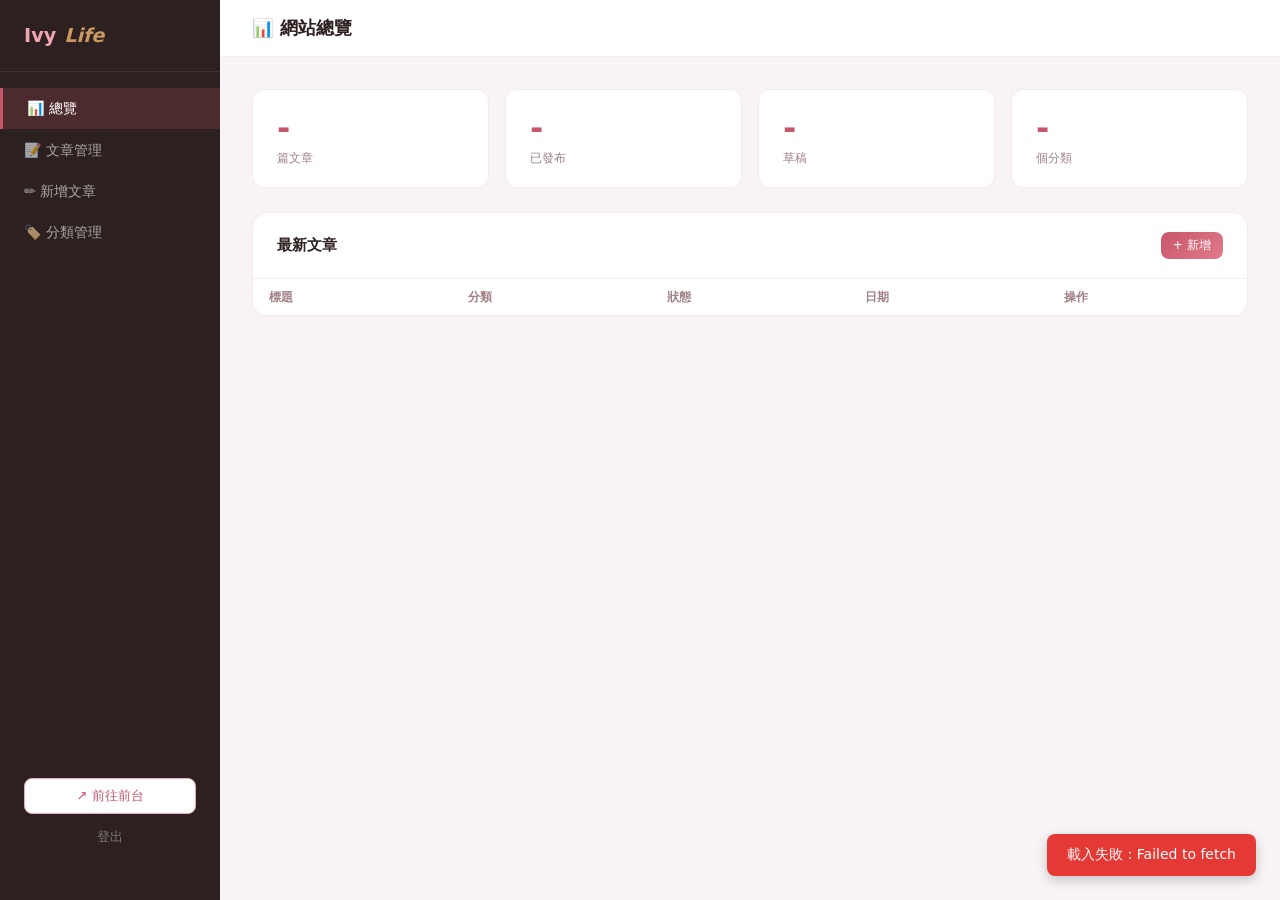
==== commit aa71c973: "fix(security): 移除後台第二道寫死登入，單一 Basic Auth 即可 ivy-cms 原本有自己的 const PW='ivy2024admin' 登入（弱、且在 git）。 既然 " ====
--- a/ivy-cms/index.html
+++ b/ivy-cms/index.html
@@ -169,7 +169,7 @@
 .fc.half{width:calc(50% - 8px)}.fg{margin-bottom:14px}.fg>.lb{display:block}.fg.two{display:grid;grid-template-columns:1fr 1fr;gap:14px;margin-bottom:14px}.fg.two>div{margin-bottom:0}.fg{margin-bottom:14px}.fg>.lb{display:block}.fg.two{display:grid;grid-template-columns:1fr 1fr;gap:14px;margin-bottom:14px}.fg.two>div{margin-bottom:0}#p-ca .tb{overflow-x:auto}#p-ca table{width:100%;min-width:400px;border-collapse:collapse}#p-ca table th,#p-ca table td{padding:8px 12px;text-align:left;border-bottom:1px solid #eee;white-space:nowrap;word-break:normal}#p-ca table th{background:var(--rose);color:white;font-weight:600}
 </style></head>
 <body>
-<div id="lp" class="lw">
+<div id="lp" class="lw" style="display:none">
   <div class="lb">
     <div class="ll"><span class="ivy">Ivy</span><span class="life">Life</span></div>
     <div class="ls">後台管理系統</div>
@@ -264,24 +264,17 @@
 <div class="ts" id="ts"></div>
 <script>
 const SB='https://zsebcpfblecwumbaxeaz.supabase.co';
-const K='eyJhbGciOiJIUzI1NiIsInR5cCI6IkpXVCJ9.eyJpc3MiOiJzdXBhYmFzZSIsInJlZiI6InpzZWJjcGZibGVjd3VtYmF4ZWF6Iiwicm9sZSI6InNlcnZpY2Vfcm9sZSIsImlhdCI6MTc3Mzc5NTMyNywiZXhwIjoyMDg5MzcxMzI3fQ.g0rsqNO6cItp8Qw3ybveVwX2afjTSWtS7WFHL_320jQ';
-const PW='ivy2024admin';
+const K='__SB_SERVICE_KEY__'; // 由 Pages middleware 於登入後注入 env.SB_SERVICE_KEY（金鑰不進 git）
+// 第二道登入已移除（弱密碼下架）：本頁改由 Cloudflare Pages middleware 的 Basic Auth 保護
 let eid=null,q=null;
 
 function toast(msg,err){var el=document.getElementById('ts-toast');if(!el){el=document.createElement('div');el.id='ts-toast';el.style='position:fixed;bottom:24px;right:24px;padding:12px 20px;border-radius:8px;font-size:14px;z-index:9999;box-shadow:0 4px 12px rgba(0,0,0,.2);transition:opacity .5s;pointer-events:none';document.body.appendChild(el);}el.textContent=msg;el.style.background=err?'#e53935':'#43a047';el.style.color='#fff';el.style.opacity='1';clearTimeout(el._t);el._t=setTimeout(function(){el.style.opacity='0';},2800);}
-function doLogin(){
-  const pw=document.getElementById('pwIn').value;
-  if(pw===PW){
-    sessionStorage.setItem('ia','1');
-    document.getElementById('lp').style.display='none';
-    document.getElementById('ap').style.display='grid';
-    go('db');
-  } else {
-    const el=document.getElementById('pwIn');
-    el.style.borderColor='#ef4444';el.value='';el.placeholder='\u5bc6\u78bc\u932f\u8aa4\uff0c\u8acb\u91cd\u8a66';
-    setTimeout(()=>{el.style.borderColor='';el.placeholder='\u8acb\u8f38\u5165\u7ba1\u7406\u54e1\u5bc6\u78bc';},1500);
-  }
-}
+function enterAdmin(){
+  var lp=document.getElementById('lp');if(lp)lp.style.display='none';
+  var ap=document.getElementById('ap');if(ap)ap.style.display='grid';
+  try{go('db');}catch(e){}
+}
+function doLogin(){enterAdmin();}
 function logout(){sessionStorage.removeItem('ia');location.reload();}
 
 async function sb(path,opts={}){
@@ -598,7 +591,7 @@
   const ext=file.name.split('.').pop()||'jpg';
   const fn='cover-'+Date.now()+'-'+Math.random().toString(36).slice(2)+'.'+ext;
   try{
-    const r=await fetch(SB+'/storage/v1/object/ivy-images/'+fn,{method:'POST',headers:{'apikey':'eyJhbGciOiJIUzI1NiIsInR5cCI6IkpXVCJ9.eyJpc3MiOiJzdXBhYmFzZSIsInJlZiI6InpzZWJjcGZibGVjd3VtYmF4ZWF6Iiwicm9sZSI6InNlcnZpY2Vfcm9sZSIsImlhdCI6MTc3Mzc5NTMyNywiZXhwIjoyMDg5MzcxMzI3fQ.g0rsqNO6cItp8Qw3ybveVwX2afjTSWtS7WFHL_320jQ','Authorization':'Bearer eyJhbGciOiJIUzI1NiIsInR5cCI6IkpXVCJ9.eyJpc3MiOiJzdXBhYmFzZSIsInJlZiI6InpzZWJjcGZibGVjd3VtYmF4ZWF6Iiwicm9sZSI6InNlcnZpY2Vfcm9sZSIsImlhdCI6MTc3Mzc5NTMyNywiZXhwIjoyMDg5MzcxMzI3fQ.g0rsqNO6cItp8Qw3ybveVwX2afjTSWtS7WFHL_320jQ','Content-Type':file.type},body:file});
+    const r=await fetch(SB+'/storage/v1/object/ivy-images/'+fn,{method:'POST',headers:{'apikey':K,'Authorization':'Bearer '+K,'Content-Type':file.type},body:file});
     if(!r.ok){const t=await r.text();throw new Error(t);}
     const ec=document.getElementById('ecov');if(ec)ec.value=SB+'/storage/v1/object/public/ivy-images/'+fn;
     if(cs){cs.textContent='\u2705 \u4e0a\u50b3\u6210\u529f';cs.style.color='#4caf50';}
@@ -658,6 +651,8 @@
 
 function applyHtmlSource(){if(!window.editor)return;var html=document.getElementById('html-ta')?.value||'';window.editor.commands.setContent(html,false);closeHtmlModal();}function closeHtmlModal(){document.getElementById("html-modal").style.display="none";}
 function openHtmlModal(){if(!window.editor)return;const ta=document.getElementById('html-ta');if(ta)ta.value=window.editor.getHTML();const m=document.getElementById('html-modal');if(m)m.style.display='flex';}
+// 進站即顯示後台（Basic Auth 已在前面擋過，無需頁面內第二道登入）
+enterAdmin();
 </script>
 <input type="file" id="qfi" accept="image/*" style="position:fixed;opacity:0;width:1px;height:1px;top:-9999px">
 <div id="html-modal" style="display:none;position:fixed;inset:0;background:rgba(0,0,0,.5);z-index:10000;align-items:center;justify-content:center"><div style="background:white;border-radius:16px;padding:1.5rem;width:90%;max-width:700px;max-height:80vh;display:flex;flex-direction:column;gap:1rem"><div style="display:flex;align-items:center;justify-content:space-between"><h3 style="font-size:1rem;font-weight:600">HTML 原始碼</h3><button onclick="closeHtmlModal()" style="background:none;border:none;font-size:1.2rem;cursor:pointer;color:#999">x</button></div><p style="font-size:0.8rem;color:#888">貼上 HTML 原始碼（支援痞客邦）</p><textarea id="html-ta" style="flex:1;min-height:250px;border:1.5px solid #e0d0d2;border-radius:8px;padding:.75rem;font-family:monospace;font-size:.78rem;resize:vertical;outline:none" placeholder="在此貼上 HTML..."></textarea><div style="display:flex;gap:.75rem;justify-content:flex-end"><button onclick="closeHtmlModal()" style="padding:9px 18px;border:1.5px solid #e0d0d2;border-radius:8px;cursor:pointer;background:white;font-family:inherit">取消</button><button onclick="applyHtmlSource()" style="padding:9px 18px;background:linear-gradient(135deg,#c8566a,#e07a8a);color:white;border:none;border-radius:8px;cursor:pointer;font-weight:500;font-family:inherit">套用</button></div></div></div>
